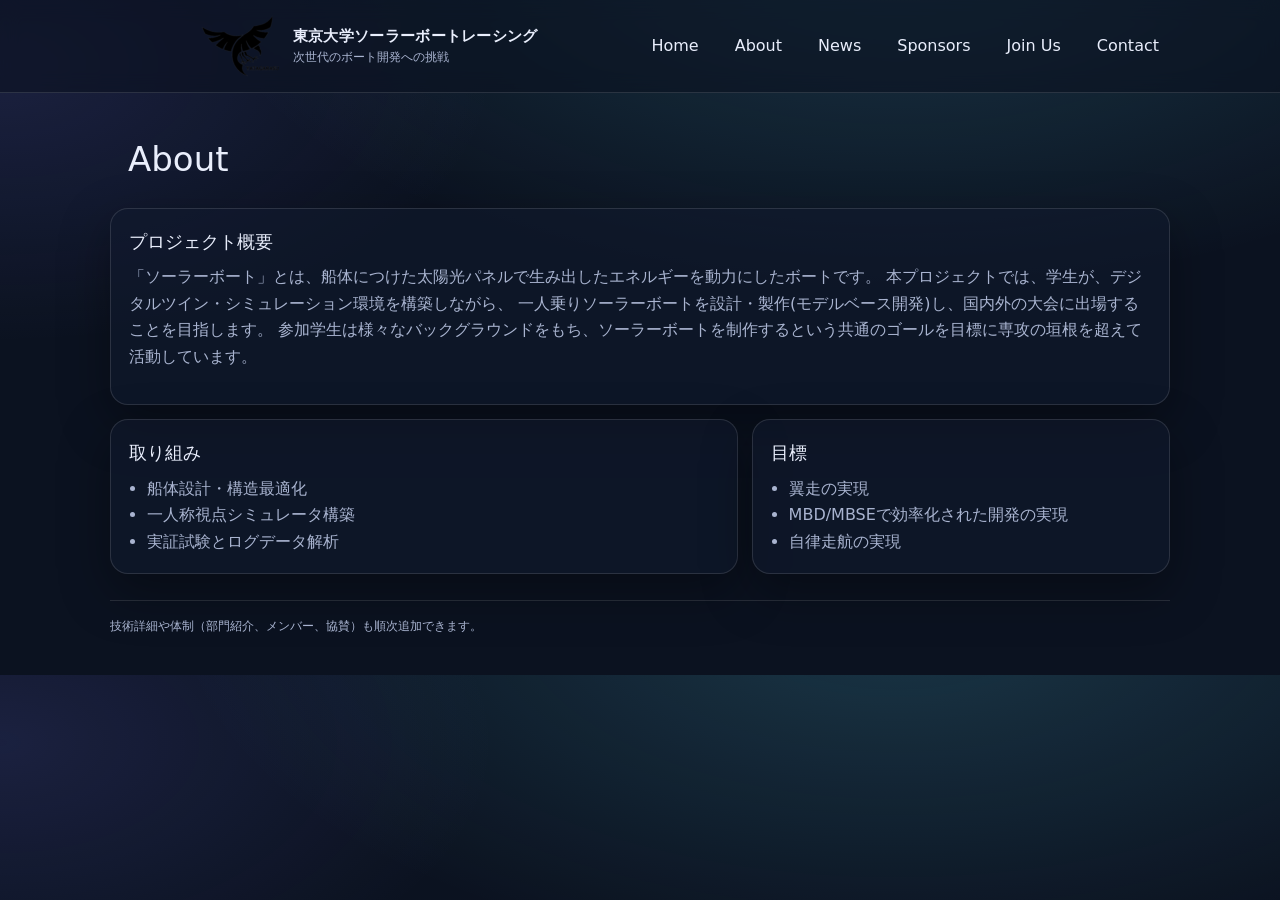
==== about.html @ 713003d8 "humburgerのscript実装 Co-authored-by: Copilot <copilot@github.com>" ====
<!doctype html>
<html lang="ja">
<head>
  <meta charset="utf-8" />
  <meta name="viewport" content="width=device-width,initial-scale=1" />
  <title>Project | 東京大学ソーラーボートレーシング</title>
  <link rel="stylesheet" href="assets/style.css" />
</head>
<body>

<header class="nav">
  <div class="nav-inner">
    <div class="nav-top">
      <img src="images/Yatagarasu.png"/>
      <div class="brand">
        <b>東京大学ソーラーボートレーシング</b>
        <span>次世代のボート開発への挑戦</span>
      </div>
    </div>
    <nav class="nav-links">
      <a href="index.html">Home</a>
      <a href="about.html">About</a>
      <a href="blog.html">News</a>
      <a href="sponsors.html">Sponsors</a>
      <a href="join us.html">Join Us</a>
      <a href="contact.html">Contact</a>
    </nav>
    <button class="hamburger" aria-label="メニューを開く">
      <span></span>
      <span></span>
      <span></span>
    </button>
  </div>
</header>

<main class="container">
    <div class="card-pad">
      <div class="h1">About</div>
    </div>

  <section class="card">
    <div class="card-pad">
      <div class="h2">プロジェクト概要</div>
      <p class="muted" style="margin-top:0;">
        「ソーラーボート」とは、船体につけた太陽光パネルで生み出したエネルギーを動力にしたボートです。
        本プロジェクトでは、学生が、デジタルツイン・シミュレーション環境を構築しながら、
        一人乗りソーラーボートを設計・製作(モデルベース開発)し、国内外の大会に出場することを目指します。
        参加学生は様々なバックグラウンドをもち、ソーラーボートを制作するという共通のゴールを目標に専攻の垣根を超えて活動しています。
      </p>
    </div>
  </section>

  <div style="height:14px"></div>

  <section class="grid two">
    <div class="card">
      <div class="card-pad">
        <div class="h2">取り組み</div>
        <ul class="muted" style="margin:0; padding-left:18px;">
          <li>船体設計・構造最適化</li>
          <li>一人称視点シミュレータ構築</li>
          <li>実証試験とログデータ解析</li>
        </ul>
      </div>
    </div>
    <div class="card">
      <div class="card-pad">
        <div class="h2">目標</div>
        <ul class="muted" style="margin:0; padding-left:18px;">
          <li>翼走の実現</li>
          <li>MBD/MBSEで効率化された開発の実現</li>
          <li>自律走航の実現</li>
        </ul>
      </div>
    </div>
  </section>

  <div class="footer">
    技術詳細や体制（部門紹介、メンバー、協賛）も順次追加できます。
  </div>
</main>

<script>
// Hamburger menu toggle
document.addEventListener('DOMContentLoaded', function() {
  const hamburger = document.querySelector('.hamburger');
  const navLinks = document.querySelector('.nav-links');

  if (!hamburger || !navLinks) return;

  hamburger.addEventListener('click', function() {
    navLinks.classList.toggle('active');
  });
});
</script>

</body>
</html>
---- assets/style.css ----
:root{
  --bg:#0b1220;
  --card:#111a2e;
  --text:#e9eefc;
  --muted:#a9b4d0;
  --accent:#5fe1ff;
  --line: rgba(255,255,255,.12);
  --shadow: 0 18px 50px rgba(0,0,0,.35);
  --radius: 18px;
  --max: 1100px;
}

*{ box-sizing:border-box; }
html,body{ margin:0; padding:0; }
body{
  font-family: system-ui, -apple-system, "Segoe UI", Roboto, "Hiragino Sans", "Noto Sans JP", sans-serif;
  background: radial-gradient(1200px 600px at 70% -10%, rgba(95,225,255,.18), transparent 60%),
              radial-gradient(900px 500px at 0% 10%, rgba(120,120,255,.14), transparent 55%),
              var(--bg);
  color: var(--text);
  line-height: 1.65;
}

a{ color: inherit; text-decoration: none; }
a:hover{ text-decoration: underline; }

.container{ max-width: var(--max); margin: 0 auto; padding: 20px; }

.nav{
  position: sticky; top: 0; z-index: 10;
  backdrop-filter: blur(10px);
  background: rgba(11,18,32,.6);
  border-bottom: 1px solid var(--line);
}
.nav-inner{ display:flex; align-items:center; justify-content:space-between; gap:12px; padding: 14px 20px; max-width: var(--max); margin:0 auto; }
.nav-top{ display:flex; align-items:center; justify-content:space-between; gap:12px;  max-width: var(--max); margin:0 auto;}
.brand{ display:flex; flex-direction:column; }
.brand b{ font-size: 15px; letter-spacing:.3px; }
.brand span{ font-size: 12px; color: var(--muted); }

.nav-links{ display:flex; gap:14px; flex-wrap: wrap; }
.nav-links a{
  padding: 8px 10px;
  border-radius: 12px;
  border: 1px solid transparent;
}
.nav-links a:hover{ border-color: var(--line); text-decoration:none; }

.hero{
  margin-top: 16px;
  border-radius: var(--radius);
  overflow: hidden;
  border: 1px solid var(--line);
  box-shadow: var(--shadow);
  position: relative;
  min-height: 420px;
}
.hero img{
  width: 100%;
  object-fit: cover;
  display:block;
  filter: brightness(1.1) saturate(1.05) contrast(1.02);
}
.hero-overlay{
  position:absolute; inset:0;
  background: linear-gradient(90deg, rgba(11,18,32,.15) 0%, rgba(11,18,32,.05) 55%, rgba(11,18,32,.02) 100%);
  display:flex; align-items:flex-end;
}
.hero-content{ padding: 28px; max-width: 720px; }
.kicker{ color: var(--accent); font-weight: 650; font-size: 13px; letter-spacing:.4px; }
.h1{ font-size: 34px; margin: 8px 0 10px; line-height:1.2; }
.lead{ color: var(--muted); margin: 0 0 16px; }

.hero--full{
  height: 100vh;          /* 画面1枚分 */
  min-height: 520px;      /* 小さい画面でも最低限の迫力 */
  margin-top: 0;          /* ナビがある場合、余白を詰める */
}

.hero--full > img{
  height: 100%;
  width: 100%;
  object-fit: cover;
  display: block;
}

.after-hero{
  margin-top: 18px;
}

.scroll-hint{
  position: absolute;
  left: 28px;
  bottom: 18px;
  color: rgba(233,238,252,.8);
  font-size: 12px;
  letter-spacing: .2em;
  text-transform: uppercase;
  opacity: .9;
}

.nav{ position: sticky; top: 0; z-index: 10; }


.btns{ display:flex; gap:10px; flex-wrap:wrap; }
.btn{
  display:inline-flex; align-items:center; justify-content:center;
  padding: 10px 14px;
  border-radius: 14px;
  border: 1px solid var(--line);
  background: rgba(17,26,46,.6);
  text-decoration:none;
}
.btn.primary{
  border-color: rgba(95,225,255,.35);
  background: rgba(95,225,255,.10);
}
.btn:hover{ text-decoration:none; transform: translateY(-1px); }

.grid{ display:grid; gap: 14px; }
.grid.two{ grid-template-columns: 1.2fr .8fr; }
@media (max-width: 900px){
  .grid.two{ grid-template-columns: 1fr; }
  .hero img{ height: 460px; }
}

.card{
  border: 1px solid var(--line);
  background: rgba(17,26,46,.55);
  border-radius: var(--radius);
  box-shadow: var(--shadow);
  overflow:hidden;
}
.card-pad{ padding: 18px; }
.h2{ font-size: 18px; margin: 0 0 8px; }
.muted{ color: var(--muted); }

.news-list{ display:grid; gap: 12px; }
.news-item{
  display:grid;
  grid-template-columns: 140px 1fr;
  gap: 12px;
  padding: 12px;
  border-radius: 16px;
  border: 1px solid var(--line);
  background: rgba(11,18,32,.35);
}
.news-item img{
  width: 140px; height: 90px; object-fit: cover; border-radius: 12px;
  border: 1px solid var(--line);
}
.news-meta{ font-size: 12px; color: var(--muted); }
.news-title{ font-weight: 700; margin: 2px 0 6px; }
.news-lead{ color: var(--muted); margin:0; font-size: 14px; }

.footer{
  margin: 26px 0 18px;
  padding-top: 16px;
  border-top: 1px solid var(--line);
  color: var(--muted);
  font-size: 12px;
}

.article h1{ font-size: 28px; margin: 0 0 10px; }
.article .meta{ color: var(--muted); font-size: 13px; margin-bottom: 14px; }
.article img{ width:100%; border-radius: 16px; border: 1px solid var(--line); }
.article .body{ margin-top: 14px; color: #d7def6; }
.article .body h2{ margin-top: 22px; }
.article .body a{ color: var(--accent); }

/* =========================================
   Student Voices
========================================= */
.student-voices {
  padding: 100px 24px;
  position: relative;

  background-image:
    linear-gradient(rgba(4, 30, 70, 0.35), rgba(3, 18, 40, 0.6)),
    url("../images/ocean-dark.jpg");
  background-size: cover;
  background-position: center;
  background-repeat: no-repeat;
}

.student-voices::before {
  content: "";
  position: absolute;
  inset: 0;
  background: rgba(255,255,255,0.04);
  pointer-events: none;
}

/* 中央だけさらに浮かせる */
.student-voices-inner {
  position: relative;
  z-index: 1;

  max-width: 1240px;
  margin: 0 auto;

  background: rgba(255, 255, 255, 0.08);
  backdrop-filter: blur(10px);

  padding: 48px;
  border-radius: 20px;
}

.student-voices-label {
  margin: 0 0 20px;
  text-align: center;
  color: #224b9b;
  font-size: 14px;
  letter-spacing: 0.08em;
  font-weight: 600;
}

.student-voices-intro {
  margin: 0 auto 56px;
  max-width: 980px;
  text-align: center;
  color: #c6e0ec;
  font-size: 17px;
  line-height: 1.9;
}

.voices-slider {
  display: grid;
  grid-template-columns: 72px 1fr 72px;
  gap: 16px;
  align-items: center;
}

.voices-viewport {
  overflow: hidden;
  width: 100%;
}

.voices-track {
  display: flex;
  transition: transform 0.45s ease;
  will-change: transform;
}

.voice-slide {
  min-width: 100%;
  box-sizing: border-box;
  display: grid;
  grid-template-columns: 340px 1fr;
  gap: 32px;
  align-items: center;
  padding: 20px 8px;
}

.voice-photo img {
  width: 100%;
  aspect-ratio: 4 / 3;
  object-fit: cover;
  display: block;
  box-shadow: 0 10px 24px rgba(0, 0, 0, 0.08);
}

.voice-body {
  max-width: 760px;
}

.voice-title {
  margin: 0 5px 22px 5px;
  color: #224b9b;
  font-size: clamp(24px, 5vw, 50px);
  line-height: 1.2;
  font-weight: 500;
}

.voice-subtitle {
  margin: 0 0 6px;
  color: #224b9b;
  font-size: 20px;
  line-height: 1.6;
}

.voice-name {
  margin: 0 0 24px;
  color: #224b9b;
  font-size: 18px;
  font-weight: 700;
  line-height: 1.6;
}

.voice-text {
  margin: 0 0 34px;
  color: #222;
  font-size: 16px;
  line-height: 2;
}

.voice-more-btn {
  display: inline-flex;
  align-items: center;
  justify-content: center;
  min-width: 220px;
  height: 64px;
  padding: 0 28px;
  border: 2px solid #224b9b;
  border-radius: 999px;
  color: #224b9b;
  text-decoration: none;
  font-size: 20px;
  font-weight: 600;
  letter-spacing: 0.08em;
  transition: background-color 0.25s ease, color 0.25s ease;
}
/* Hamburger Menu Styles */
.hamburger {
  display: none;
  flex-direction: column;
  background: none;
  border: none;
  cursor: pointer;
  padding: 10px;
}

.hamburger span {
  width: 25px;
  height: 3px;
  background: var(--text);
  margin: 3px 0;
  transition: 0.3s;
}

/* Responsive Design */
@media (max-width: 768px) {
  .nav-links {
    display: none;
    position: absolute;
    top: 100%;
    left: 0;
    right: 0;
    background: rgba(11,18,32,.9);
    flex-direction: column;
    padding: 20px;
    border-bottom: 1px solid var(--line);
  }

  .nav-links.active {
    display: flex;
  }

  .hamburger {
    display: flex;
  }

  .hero-content {
    padding: 20px;
  }

  .h1 {
    font-size: 28px;
  }

  .lead {
    font-size: 14px;
  }

  .news-item {
    grid-template-columns: 1fr;
  }

  .news-item img {
    width: 100%;
    height: auto;
    max-height: 200px;
  }

  .container {
    padding: 10px;
  }

  .nav-inner {
    padding: 10px 20px;
  }

  .btns {
    flex-direction: column;
    align-items: flex-start;
  }

  .grid.two {
    grid-template-columns: 1fr;
  }
}

@media (max-width: 480px) {
  .hero--full {
    min-height: 400px;
  }

  .h1 {
    font-size: 24px;
  }

  .brand b {
    font-size: 14px;
  }

  .brand span {
    font-size: 11px;
  }
}

.voice-more-btn::after {
  content: "›";
  margin-left: 16px;
  font-size: 32px;
  line-height: 1;
}

.voice-more-btn:hover {
  background: #224b9b;
  color: #fff;
}

.voices-arrow {
  border: none;
  background: transparent;
  color: #111;
  font-size: 84px;
  line-height: 1;
  cursor: pointer;
  padding: 0;
  width: 72px;
  height: 72px;
  display: flex;
  align-items: center;
  justify-content: center;
}

.voices-arrow:hover {
  opacity: 0.65;
}

.voices-dots {
  display: flex;
  justify-content: center;
  align-items: center;
  gap: 12px;
  margin-top: 30px;
}

.voices-dots button {
  width: 12px;
  height: 12px;
  border: none;
  border-radius: 50%;
  background: #b9bfd0;
  cursor: pointer;
  padding: 0;
}

.voices-dots button.active {
  background: #224b9b;
}

@media (max-width: 980px) {
  .voices-slider {
    grid-template-columns: 48px 1fr 48px;
    gap: 8px;
  }

  .voice-slide {
    grid-template-columns: 1fr;
    gap: 24px;
  }

  .voice-body {
    max-width: 100%;
  }

  .voice-title {
    font-size: clamp(30px, 8vw, 48px);
  }

  .voices-arrow {
    width: 48px;
    height: 48px;
    font-size: 48px;
  }
}

@media (max-width: 640px) {
  .student-voices {
    padding: 72px 16px;
  }

  .student-voices-intro {
    font-size: 15px;
    margin-bottom: 36px;
  }

  .voice-subtitle,
  .voice-name,
  .voice-text {
    font-size: 15px;
  }

  .voice-more-btn {
    min-width: 180px;
    height: 56px;
    font-size: 18px;
  }
}

.sponsor-grid.single{
  grid-template-columns: 1fr;
  max-width: 420px;
  margin: 0 auto;
}

.sponsor-card.large{
  min-height: 220px;
}

.sponsor-card.large img{
  max-width: 200px;
  max-height: 100px;
}
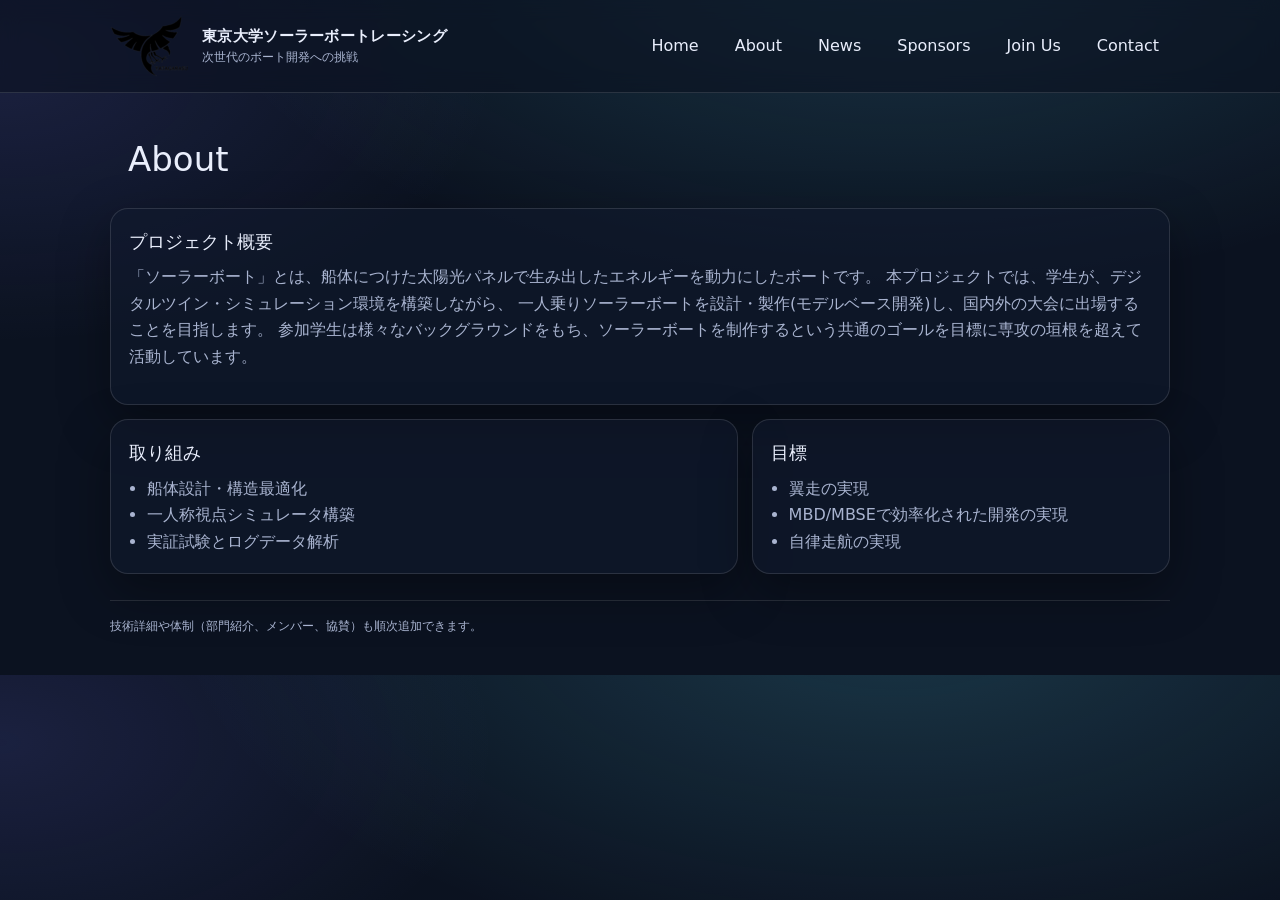
==== commit 5c69fe3c: "トップアイコンからhomeへのリンクを追加 Co-authored-by: Copilot <copilot@github.com>" ====
--- a/about.html
+++ b/about.html
@@ -10,13 +10,15 @@
 
 <header class="nav">
   <div class="nav-inner">
-    <div class="nav-top">
-      <img src="images/Yatagarasu.png"/>
-      <div class="brand">
-        <b>東京大学ソーラーボートレーシング</b>
-        <span>次世代のボート開発への挑戦</span>
+    <a href="index.html">
+      <div class="nav-top">
+        <img src="images/Yatagarasu.png"/>
+        <div class="brand">
+          <b>東京大学ソーラーボートレーシング</b>
+          <span>次世代のボート開発への挑戦</span>
+        </div>
       </div>
-    </div>
+    </a>
     <nav class="nav-links">
       <a href="index.html">Home</a>
       <a href="about.html">About</a>
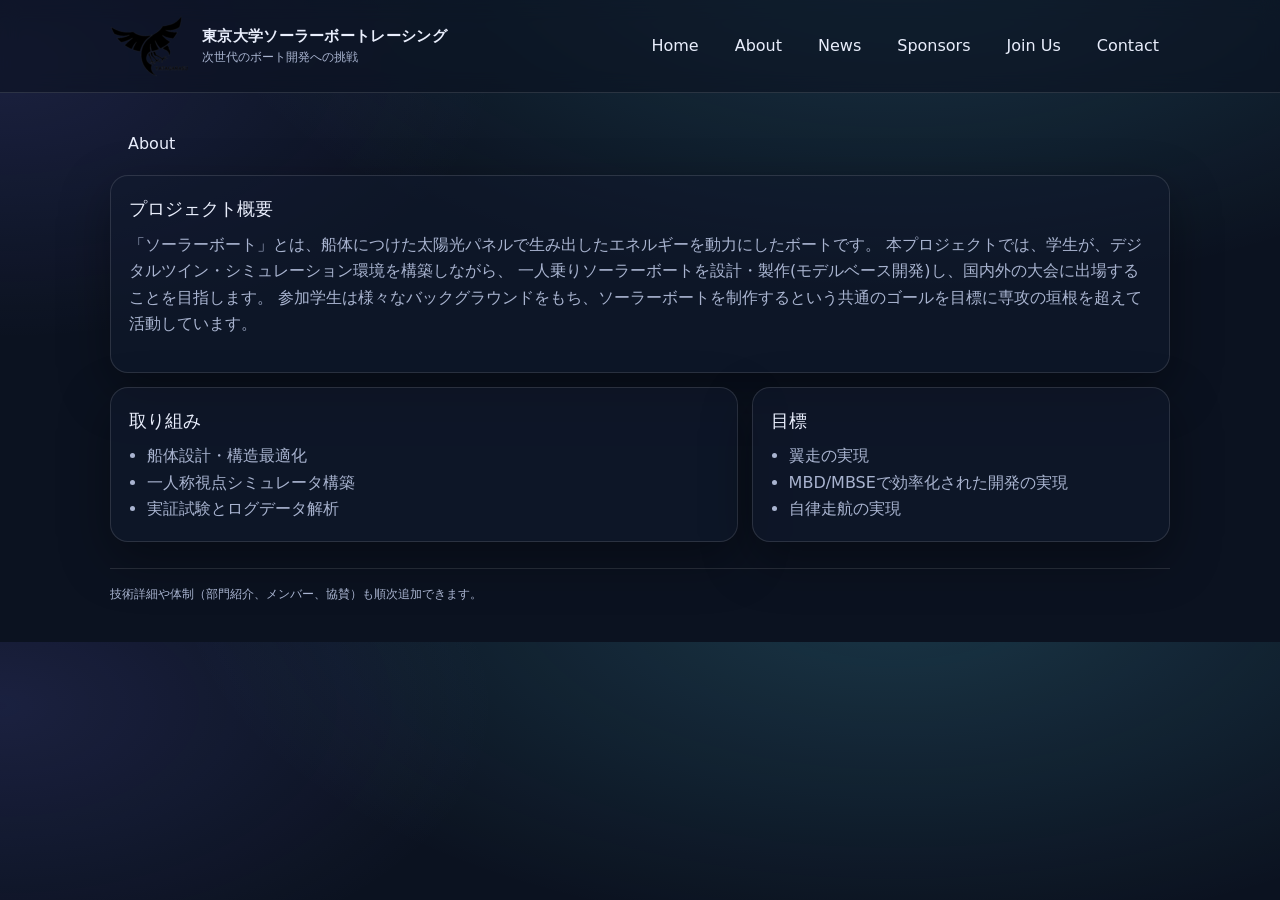
==== commit e1c64dcd: "add alt" ====
--- a/about.html
+++ b/about.html
@@ -12,7 +12,7 @@
   <div class="nav-inner">
     <a href="index.html">
       <div class="nav-top">
-        <img src="images/Yatagarasu.png"/>
+        <img src="images/Yatagarasu.png" alt="Logo"/>
         <div class="brand">
           <b>東京大学ソーラーボートレーシング</b>
           <span>次世代のボート開発への挑戦</span>
--- a/assets/style.css
+++ b/assets/style.css
@@ -10,7 +10,7 @@
   --max: 1100px;
 }
 
-*{ box-sizing:border-box; }
+*{ box-sizing:border-box; /*border:2px solid red;*/} /*for debug*/
 html,body{ margin:0; padding:0; }
 body{
   font-family: system-ui, -apple-system, "Segoe UI", Roboto, "Hiragino Sans", "Noto Sans JP", sans-serif;
@@ -33,9 +33,15 @@
   border-bottom: 1px solid var(--line);
 }
 .nav-inner{ display:flex; align-items:center; justify-content:space-between; gap:12px; padding: 14px 20px; max-width: var(--max); margin:0 auto; }
+/*苦肉の策*/
+@media(max-width:370){
+  .nav-top{
+    height: 20px;
+  }
+}
 .nav-top{ display:flex; align-items:center; justify-content:space-between; gap:12px;  max-width: var(--max); margin:0 auto;}
 .brand{ display:flex; flex-direction:column; }
-.brand b{ font-size: 15px; letter-spacing:.3px; }
+.brand b{ font-size: 15px; letter-spacing:.3px; white-space: nowrap;}
 .brand span{ font-size: 12px; color: var(--muted); }
 
 .nav-links{ display:flex; gap:14px; flex-wrap: wrap; }
@@ -47,41 +53,65 @@
 .nav-links a:hover{ border-color: var(--line); text-decoration:none; }
 
 .hero{
-  margin-top: 16px;
-  border-radius: var(--radius);
-  overflow: hidden;
-  border: 1px solid var(--line);
-  box-shadow: var(--shadow);
+  height: 100vh;
+  background-image: url("../images/top1.jpg");
+  background-size: cover;
+  background-position: center;
+  background-repeat: no-repeat;
+
+  margin-top: -90px;
+
+  display: flex;
+  align-items: center;
+  text-align:center;
+  color:white;
   position: relative;
-  min-height: 420px;
-}
-.hero img{
-  width: 100%;
-  object-fit: cover;
-  display:block;
-  filter: brightness(1.1) saturate(1.05) contrast(1.02);
+}
+.here::before {
+  content: "";
+  position:absolute;
+  inset:0;
+  background: rgba(0,0,0,0.4);
+}
+.hero-content {
+  position:relative;
+  z-index: 1;
+  padding: 28px; /*width: max-content;*/ 
 }
 .hero-overlay{
   position:absolute; inset:0;
-  background: linear-gradient(90deg, rgba(11,18,32,.15) 0%, rgba(11,18,32,.05) 55%, rgba(11,18,32,.02) 100%);
-  display:flex; align-items:flex-end;
-}
-.hero-content{ padding: 28px; max-width: 720px; }
-.kicker{ color: var(--accent); font-weight: 650; font-size: 13px; letter-spacing:.4px; }
-.h1{ font-size: 34px; margin: 8px 0 10px; line-height:1.2; }
-.lead{ color: var(--muted); margin: 0 0 16px; }
-
-.hero--full{
-  height: 100vh;          /* 画面1枚分 */
-  min-height: 520px;      /* 小さい画面でも最低限の迫力 */
-  margin-top: 0;          /* ナビがある場合、余白を詰める */
-}
-
-.hero--full > img{
-  height: 100%;
-  width: 100%;
-  object-fit: cover;
-  display: block;
+  z-index: 1;
+  background: linear-gradient(
+    to bottom,
+    rgba(0,0,0,0.6),
+    rgba(0,0,0,0.3),
+    rgba(0,0,0,0.1)
+  );
+  justify-content: center;
+  display:flex;
+  flex-direction: column;
+  align-items:center;
+}
+.h1_hero{ font-size: clamp(20px,2.5vw + 0.5rem,32px);
+  font-weight: 500;
+  margin: 8px 0 10px 0; 
+  line-height:1.4;
+  letter-spacing: 0.05em;
+  text-shadow: 0 1px 2px rgba(0,0,0,0.4);
+}
+  
+.lead{ color: var(--muted); margin: 0 0 15px; 
+  font-weight: 400;
+  font-size: clamp(14px,1.8vw + 0.5rem,17px);
+  white-space: normal;
+  text-shadow: 0 1px 1px rgba(0,0,0,0.4);    
+}
+.hero_aboutus{
+  color : rgb(219, 232, 244);
+  font-size : clamp(14px,3vw,17px);
+  font-weight : 500;
+  text-shadow: 0 1px 1px rgba(0,0,0,0.4);
+  align-items: bottom;
 }
 
 .after-hero{
@@ -329,7 +359,7 @@
 }
 
 /* Responsive Design */
-@media (max-width: 768px) {
+@media (max-width: 851px) {
   .nav-links {
     display: none;
     position: absolute;
@@ -350,18 +380,6 @@
     display: flex;
   }
 
-  .hero-content {
-    padding: 20px;
-  }
-
-  .h1 {
-    font-size: 28px;
-  }
-
-  .lead {
-    font-size: 14px;
-  }
-
   .news-item {
     grid-template-columns: 1fr;
   }
@@ -375,7 +393,6 @@
   .container {
     padding: 10px;
   }
-
   .nav-inner {
     padding: 10px 20px;
   }
@@ -390,23 +407,16 @@
   }
 }
 
-@media (max-width: 480px) {
-  .hero--full {
-    min-height: 400px;
-  }
-
-  .h1 {
-    font-size: 24px;
-  }
-
-  .brand b {
-    font-size: 14px;
-  }
-
-  .brand span {
-    font-size: 11px;
-  }
-}
+@media(max-width:370px){
+.nav-inner{
+  padding: 10px 10px;
+}
+.nav-top{
+  width:100px;
+  height:auto;
+}
+}
+
 
 .voice-more-btn::after {
   content: "›";
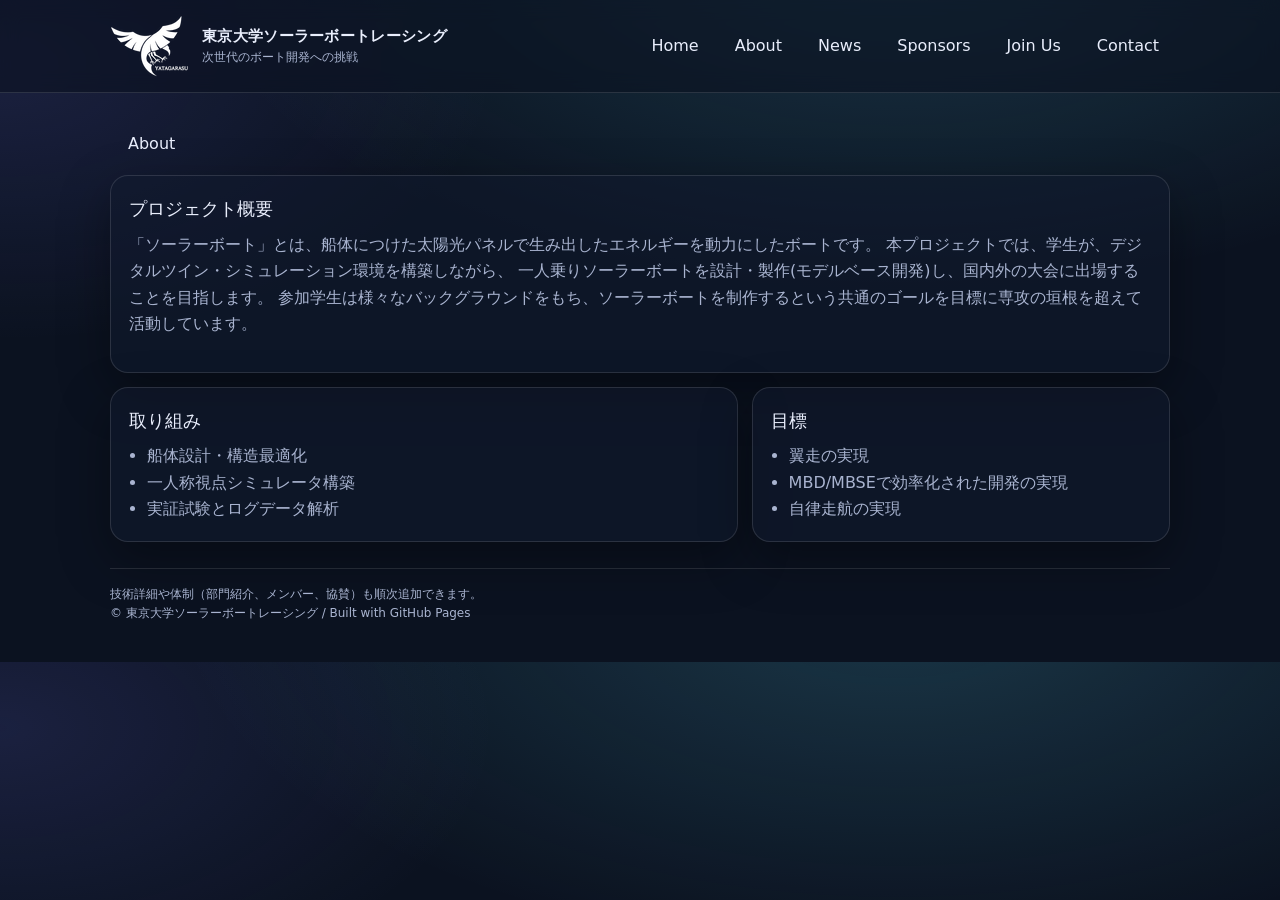
==== commit 050d1ffc: "add footers" ====
--- a/about.html
+++ b/about.html
@@ -78,7 +78,8 @@
   </section>
 
   <div class="footer">
-    技術詳細や体制（部門紹介、メンバー、協賛）も順次追加できます。
+    技術詳細や体制（部門紹介、メンバー、協賛）も順次追加できます。<br>
+    © 東京大学ソーラーボートレーシング / Built with GitHub Pages
   </div>
 </main>
 
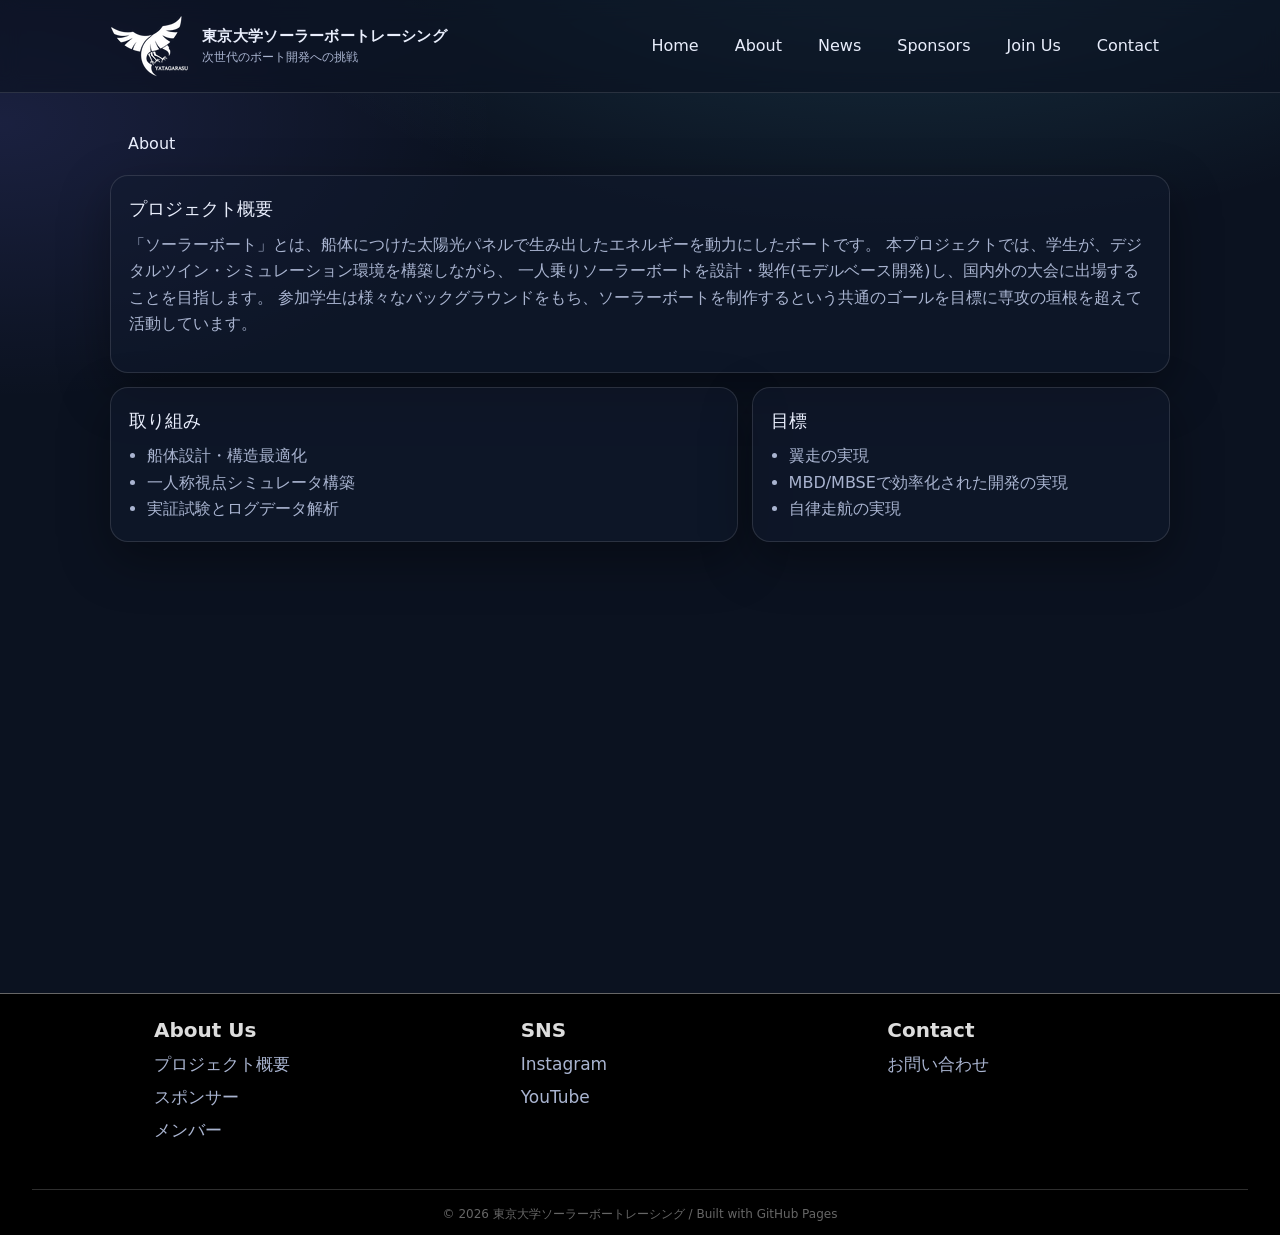
==== commit 16d4f2ff: "フッターを豪華に。デザイン(背景色等)は再考の余地あり" ====
--- a/about.html
+++ b/about.html
@@ -76,13 +76,37 @@
       </div>
     </div>
   </section>
-
-  <div class="footer">
-    技術詳細や体制（部門紹介、メンバー、協賛）も順次追加できます。<br>
-    © 東京大学ソーラーボートレーシング / Built with GitHub Pages
+</main>
+<div class="footer">    
+  <div class="footer-inner">
+    <div class="footer-container">
+      <p class="footer-navi-heading">About Us</p>
+        <div class="footer-navi">
+          <a href="about.html">プロジェクト概要</a>
+          <a href="sponsors.html">スポンサー</a>
+          <!--join usは今後メンバー紹介とかになるのでは-->
+          <a href="join us.html">メンバー</a>
+        </div>
+    </div>
+    <div class="footer-container">
+      <p class="footer-navi-heading">SNS</p>
+        <div class="footer-navi">
+          <a href="https://www.instagram.com/utokyo_yatagarasu3/" target="_blank">Instagram</a>
+          <!--差し替え-->
+          <a href="https://www.youtube.com/" target="_blank">YouTube</a>
+        </div>
+    </div>
+    <div class="footer-container">
+      <p class="footer-navi-heading">Contact</p>
+        <div class="footer-navi">
+          <a href="contact.html">お問い合わせ</a>
+        </div>
+    </div>
   </div>
-</main>
-
+      <div class="footer-copyright">
+      © 2026 東京大学ソーラーボートレーシング / Built with GitHub Pages
+    </div>
+</div>
 <script>
 // Hamburger menu toggle
 document.addEventListener('DOMContentLoaded', function() {
--- a/assets/style.css
+++ b/assets/style.css
@@ -3,6 +3,7 @@
   --card:#111a2e;
   --text:#e9eefc;
   --muted:#a9b4d0;
+  --copyright:#666666;
   --accent:#5fe1ff;
   --line: rgba(255,255,255,.12);
   --shadow: 0 18px 50px rgba(0,0,0,.35);
@@ -22,9 +23,9 @@
 }
 
 a{ color: inherit; text-decoration: none; }
-a:hover{ text-decoration: underline; }
-
-.container{ max-width: var(--max); margin: 0 auto; padding: 20px; }
+a:hover{ text-decoration: none; }
+
+.container{ max-width: var(--max); margin: 0 auto; padding: 20px; min-height:100vh;}
 
 .nav{
   position: sticky; top: 0; z-index: 10;
@@ -181,15 +182,69 @@
 }
 .news-meta{ font-size: 12px; color: var(--muted); }
 .news-title{ font-weight: 700; margin: 2px 0 6px; }
-.news-lead{ color: var(--muted); margin:0; font-size: 14px; }
+.news-lead{ color: var(--muted); margin:0; font-size:14px; }
 
 .footer{
-  margin: 26px 0 18px;
-  padding-top: 16px;
-  border-top: 1px solid var(--line);
-  color: var(--muted);
-  font-size: 12px;
-}
+  width: 100%;
+  height: auto;
+  background-color: black;
+  border-top: 1px solid var(--copyright);
+  padding-top: 10px;
+}
+.footer-inner{
+  display:flex;
+  flex-direction: row;
+  flex-wrap: wrap;
+  max-width: var(--max);
+  margin:auto;
+}
+.footer-container{
+  padding: 10px 0 5vh 5vw;
+}
+.footer-navi-heading{
+  font-weight:600;
+  font-size:clamp(16px,3vw,20px);
+  color:#dddddd;
+  margin:0 0 3px 0;
+}
+.footer-navi{
+  font-size:clamp(14.5px,2vw,17px);
+  display:flex;
+  flex-direction: column;
+  color:var(--muted);
+  gap:5px;
+  a{
+    display:inline-block;
+    width: fit-content;
+  }
+}
+.footer-navi a:hover{
+  text-decoration: none;
+  color:#dddddd
+}
+.footer-copyright{
+  padding: 15px 0 10px 0;
+  color: var(--copyright);
+  font-size: clamp(7px,2vw,12px);
+  border-top: 1px solid rgba(66,66,66,0.7);
+  margin:auto;
+  text-align: center;
+  width: 95vw;
+}
+@media(max-width:600px){
+  .footer-container{
+    width: 50%;
+  }
+  .footer-navi{
+    gap:10px;
+  }
+}
+@media(min-width:601px){
+  .footer-container{
+    flex:1;
+  }
+}
+
 
 .article h1{ font-size: 28px; margin: 0 0 10px; }
 .article .meta{ color: var(--muted); font-size: 13px; margin-bottom: 14px; }
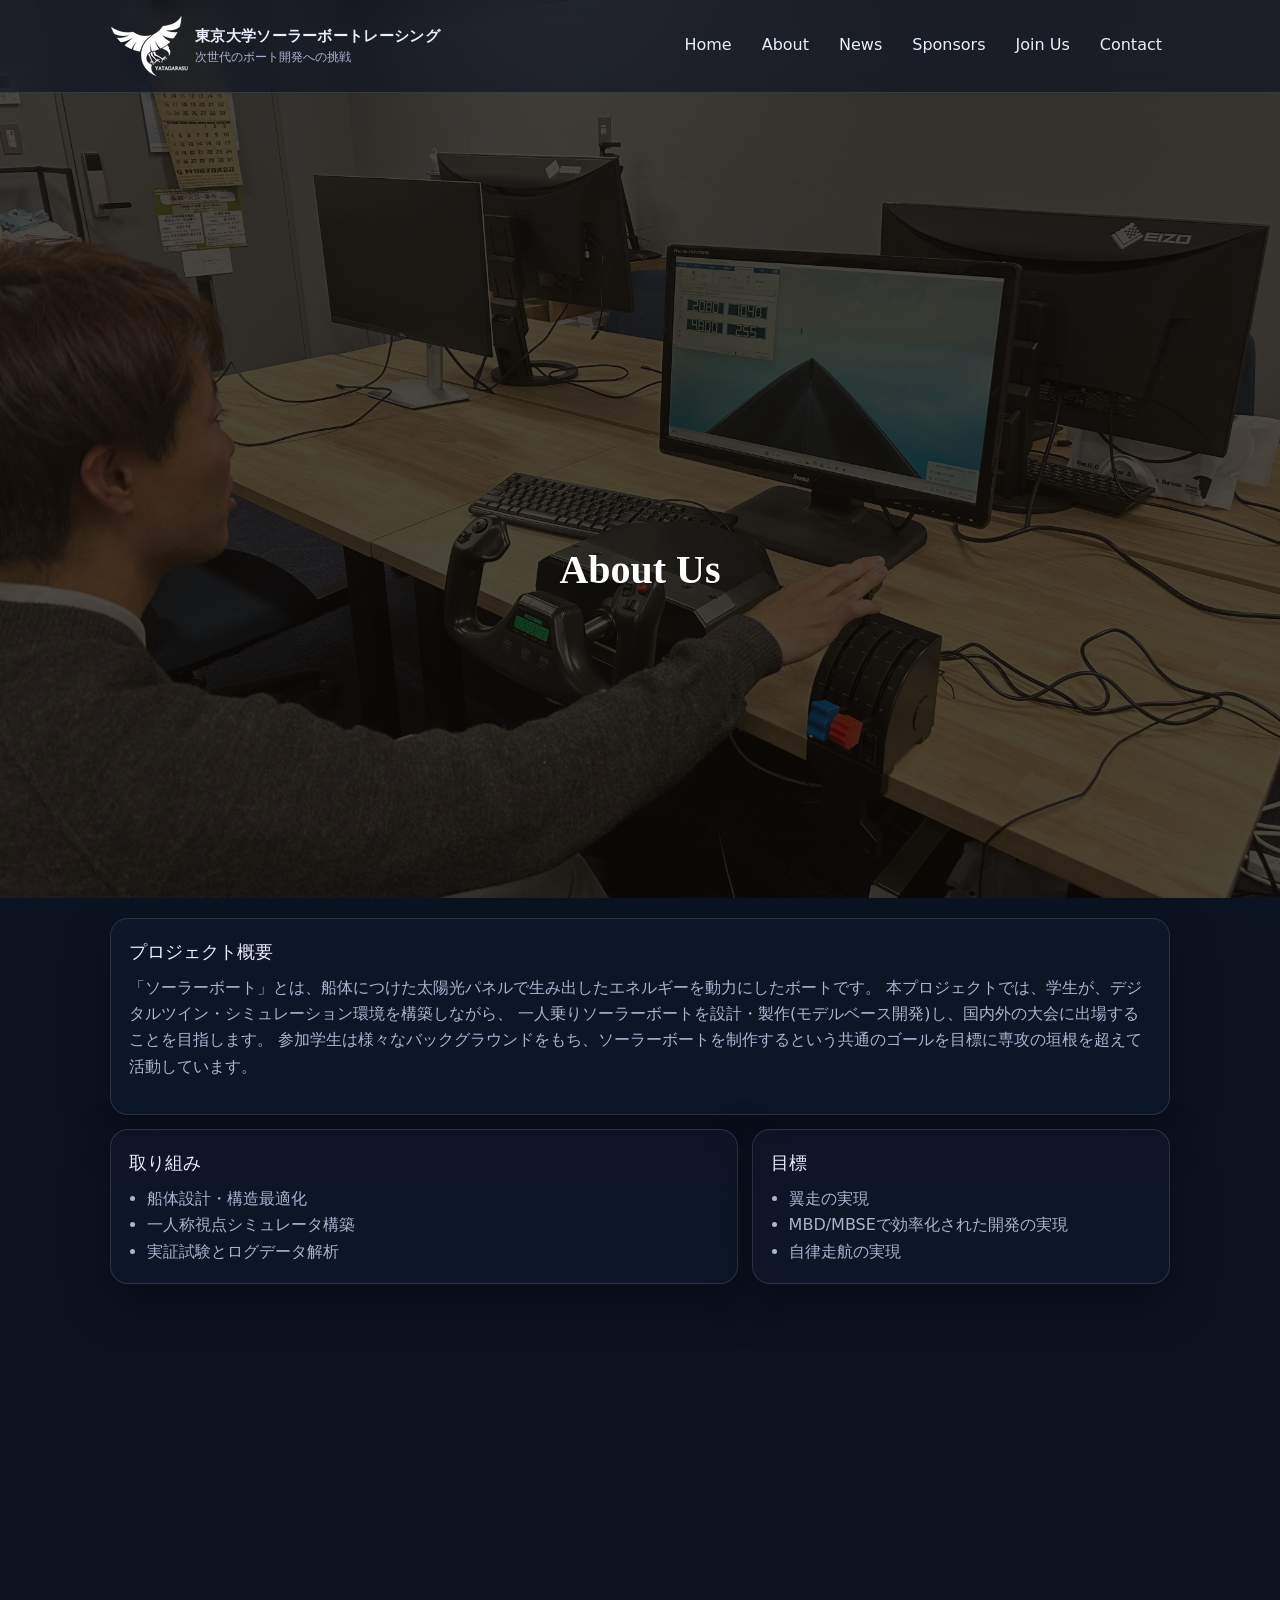
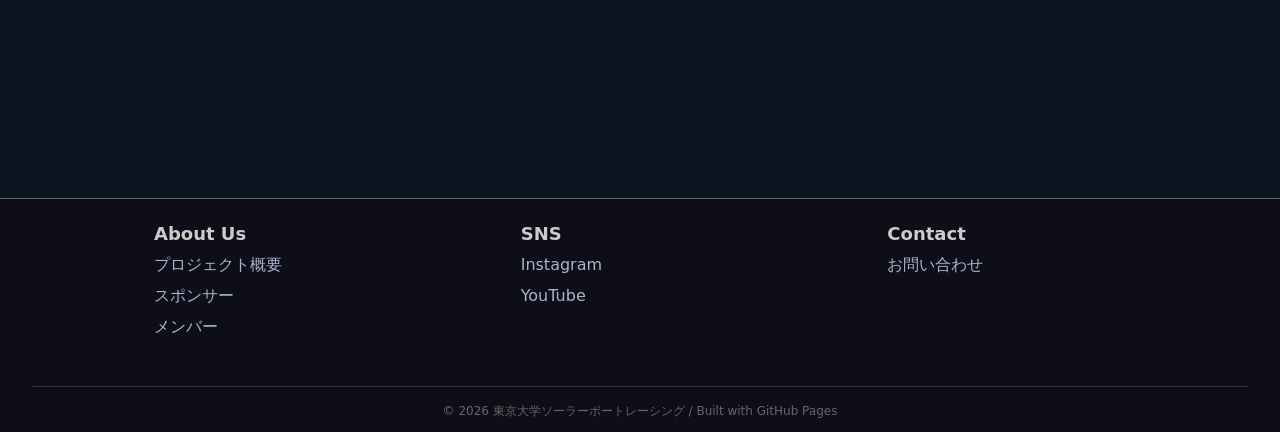
==== commit b9ad19f3: "added hero to about page" ====
--- a/about.html
+++ b/about.html
@@ -34,11 +34,15 @@
     </button>
   </div>
 </header>
+<section class="hero-about">
+    <div class="hero-overlay-about">
+      <div class="hero-content-about">
+        <div class="h1-about">About Us</div>
+      </div>
+    </div>
+  </section>
 
 <main class="container">
-    <div class="card-pad">
-      <div class="h1">About</div>
-    </div>
 
   <section class="card">
     <div class="card-pad">
--- a/assets/style.css
+++ b/assets/style.css
@@ -22,8 +22,11 @@
   line-height: 1.65;
 }
 
+.desktop-only { display: block; }
+.mobile-only { display: none; }
+
 a{ color: inherit; text-decoration: none; }
-a:hover{ text-decoration: none; }
+a:hover{ text-decoration: none; color:#e9eefcbe;}
 
 .container{ max-width: var(--max); margin: 0 auto; padding: 20px; min-height:100vh;}
 
@@ -40,27 +43,29 @@
     height: 20px;
   }
 }
-.nav-top{ display:flex; align-items:center; justify-content:space-between; gap:12px;  max-width: var(--max); margin:0 auto;}
+.nav-top{ display:flex; align-items:center; justify-content:space-between; gap:5px;  max-width: var(--max); margin:0 auto;}
 .brand{ display:flex; flex-direction:column; }
 .brand b{ font-size: 15px; letter-spacing:.3px; white-space: nowrap;}
 .brand span{ font-size: 12px; color: var(--muted); }
 
 .nav-links{ display:flex; gap:14px; flex-wrap: wrap; }
 .nav-links a{
-  padding: 8px 10px;
-  border-radius: 12px;
-  border: 1px solid transparent;
-}
-.nav-links a:hover{ border-color: var(--line); text-decoration:none; }
-
+
+  margin: 0px 6px 0px 6px;
+  padding: 10px 2px 10px 2px;
+  border-bottom: 1px solid transparent;
+}
+.nav-links a:hover{ border-color: var(--text); text-decoration:none; }
+
+/*hero in index.html*/
 .hero{
-  height: 100vh;
+  height: 105vh;
   background-image: url("../images/top1.jpg");
   background-size: cover;
   background-position: center;
   background-repeat: no-repeat;
 
-  margin-top: -90px;
+  margin-top: -95px;
 
   display: flex;
   align-items: center;
@@ -77,7 +82,7 @@
 .hero-content {
   position:relative;
   z-index: 1;
-  padding: 28px; /*width: max-content;*/ 
+  padding: 28px; /*width: max-content;*/
 }
 .hero-overlay{
   position:absolute; inset:0;
@@ -93,26 +98,70 @@
   flex-direction: column;
   align-items:center;
 }
-.h1_hero{ font-size: clamp(20px,2.5vw + 0.5rem,32px);
+.h1-hero{ font-size: clamp(20px,2.5vw + 0.5rem,32px);
   font-weight: 500;
-  margin: 8px 0 10px 0; 
+  margin: 8px 0 10px 0;
   line-height:1.4;
   letter-spacing: 0.05em;
   text-shadow: 0 1px 2px rgba(0,0,0,0.4);
 }
-  
-.lead{ color: var(--muted); margin: 0 0 15px; 
+
+.lead{ color: var(--muted); margin: 0 0 15px;
   font-weight: 400;
   font-size: clamp(14px,1.8vw + 0.5rem,17px);
   white-space: normal;
-  text-shadow: 0 1px 1px rgba(0,0,0,0.4);    
-}
-.hero_aboutus{
+  text-shadow: 0 1px 1px rgba(0,0,0,0.4);
+}
+.hero-aboutus-btn{
   color : rgb(219, 232, 244);
   font-size : clamp(14px,3vw,17px);
   font-weight : 500;
   text-shadow: 0 1px 1px rgba(0,0,0,0.4);
   align-items: bottom;
+}
+/*hero in about.html*/
+.hero-about{
+  height: 100vh;
+  background-image: url("../images/simulation_nocompression.jpg");
+  background-size: cover;
+  background-position: center;
+  background-repeat: no-repeat;
+
+  margin-top: -95px;
+
+  display: flex;
+  align-items: center;
+  text-align:center;
+  color:white;
+  position: relative;
+}
+.here-about::before {
+  content: "";
+  position:absolute;
+  inset:0;
+  background: rgba(0,0,0,0.4);
+}
+.hero-content-about {
+  position:relative;
+  z-index: 1;
+  padding: 28px; /*width: max-content;*/
+}
+.hero-overlay-about{
+  position:absolute; inset:0;
+  z-index: 1;
+  background: #0e0a06bf;
+  justify-content: center;
+  display:flex;
+  flex-direction: column;
+  align-items:bottom;
+}
+.h1-about{
+  margin: 20% 0 0 0;
+  align-items: bottom;
+  font-size: clamp(25px,3.0vw + 0.7rem,40px);
+  font-family: Cambria, Cochin, Georgia, Times, 'Times New Roman', serif;
+  font-weight:600;
+  text-shadow: 0 1px 2px rgba(0,0,0,0.5);
 }
 
 .after-hero{
@@ -187,7 +236,7 @@
 .footer{
   width: 100%;
   height: auto;
-  background-color: black;
+  background-color: #0d0e17;
   border-top: 1px solid var(--copyright);
   padding-top: 10px;
 }
@@ -203,12 +252,12 @@
 }
 .footer-navi-heading{
   font-weight:600;
-  font-size:clamp(16px,3vw,20px);
-  color:#dddddd;
+  font-size:clamp(16px,3vw,18px);
+  color:#cccccc;
   margin:0 0 3px 0;
 }
 .footer-navi{
-  font-size:clamp(14.5px,2vw,17px);
+  font-size:clamp(14.5px,2vw,16px);
   display:flex;
   flex-direction: column;
   color:var(--muted);
@@ -294,8 +343,9 @@
 .student-voices-label {
   margin: 0 0 20px;
   text-align: center;
-  color: #224b9b;
-  font-size: 14px;
+  color: white;
+  text-shadow: 1px 1px 2px rgba(0,0,0,0.6);
+  font-size: 30px;
   letter-spacing: 0.08em;
   font-weight: 600;
 }
@@ -304,9 +354,10 @@
   margin: 0 auto 56px;
   max-width: 980px;
   text-align: center;
-  color: #c6e0ec;
+  color: #fffffff7;
   font-size: 17px;
   line-height: 1.9;
+  text-shadow: 0 1px 1px rgba(0,0,0,0.6);
 }
 
 .voices-slider {
@@ -351,32 +402,35 @@
 
 .voice-title {
   margin: 0 5px 22px 5px;
-  color: #224b9b;
+  color: rgba(255, 255, 255, 0.825);
   font-size: clamp(24px, 5vw, 50px);
   line-height: 1.2;
   font-weight: 500;
+  text-shadow: 0 1px 2px rgba(0,0,0,0.5);
+  /*text-shadow:1px 1.2px 0 rgba(255,255,255,0.5), -0.5px -0.5px 0 rgba(0,0,0,0.5)*/
 }
 
 .voice-subtitle {
   margin: 0 0 6px;
-  color: #224b9b;
+  color: #fffff77c;
   font-size: 20px;
   line-height: 1.6;
 }
 
 .voice-name {
   margin: 0 0 24px;
-  color: #224b9b;
+  color: #fffff792;
   font-size: 18px;
-  font-weight: 700;
+  font-weight: 500;
   line-height: 1.6;
 }
 
 .voice-text {
   margin: 0 0 34px;
   color: #222;
-  font-size: 16px;
+  font-size: 17px;
   line-height: 2;
+  letter-spacing: 0.04em
 }
 
 .voice-more-btn {
@@ -386,9 +440,9 @@
   min-width: 220px;
   height: 64px;
   padding: 0 28px;
-  border: 2px solid #224b9b;
+  border: 2px solid #c5c8cd;
   border-radius: 999px;
-  color: #224b9b;
+  color: #c5c8cd;
   text-decoration: none;
   font-size: 20px;
   font-weight: 600;
@@ -573,6 +627,24 @@
     height: 56px;
     font-size: 18px;
   }
+
+  .desktop-only { display: none; }
+  .mobile-only { display: flex; }
+
+  .voices-slider {
+    display: flex;
+    flex-direction: column;
+    gap: 16px;
+  }
+
+  .voices-viewport {
+    order: 1;
+  }
+
+  .arrows-container {
+    order: 2;
+    display: none;
+  }
 }
 
 .sponsor-grid.single{
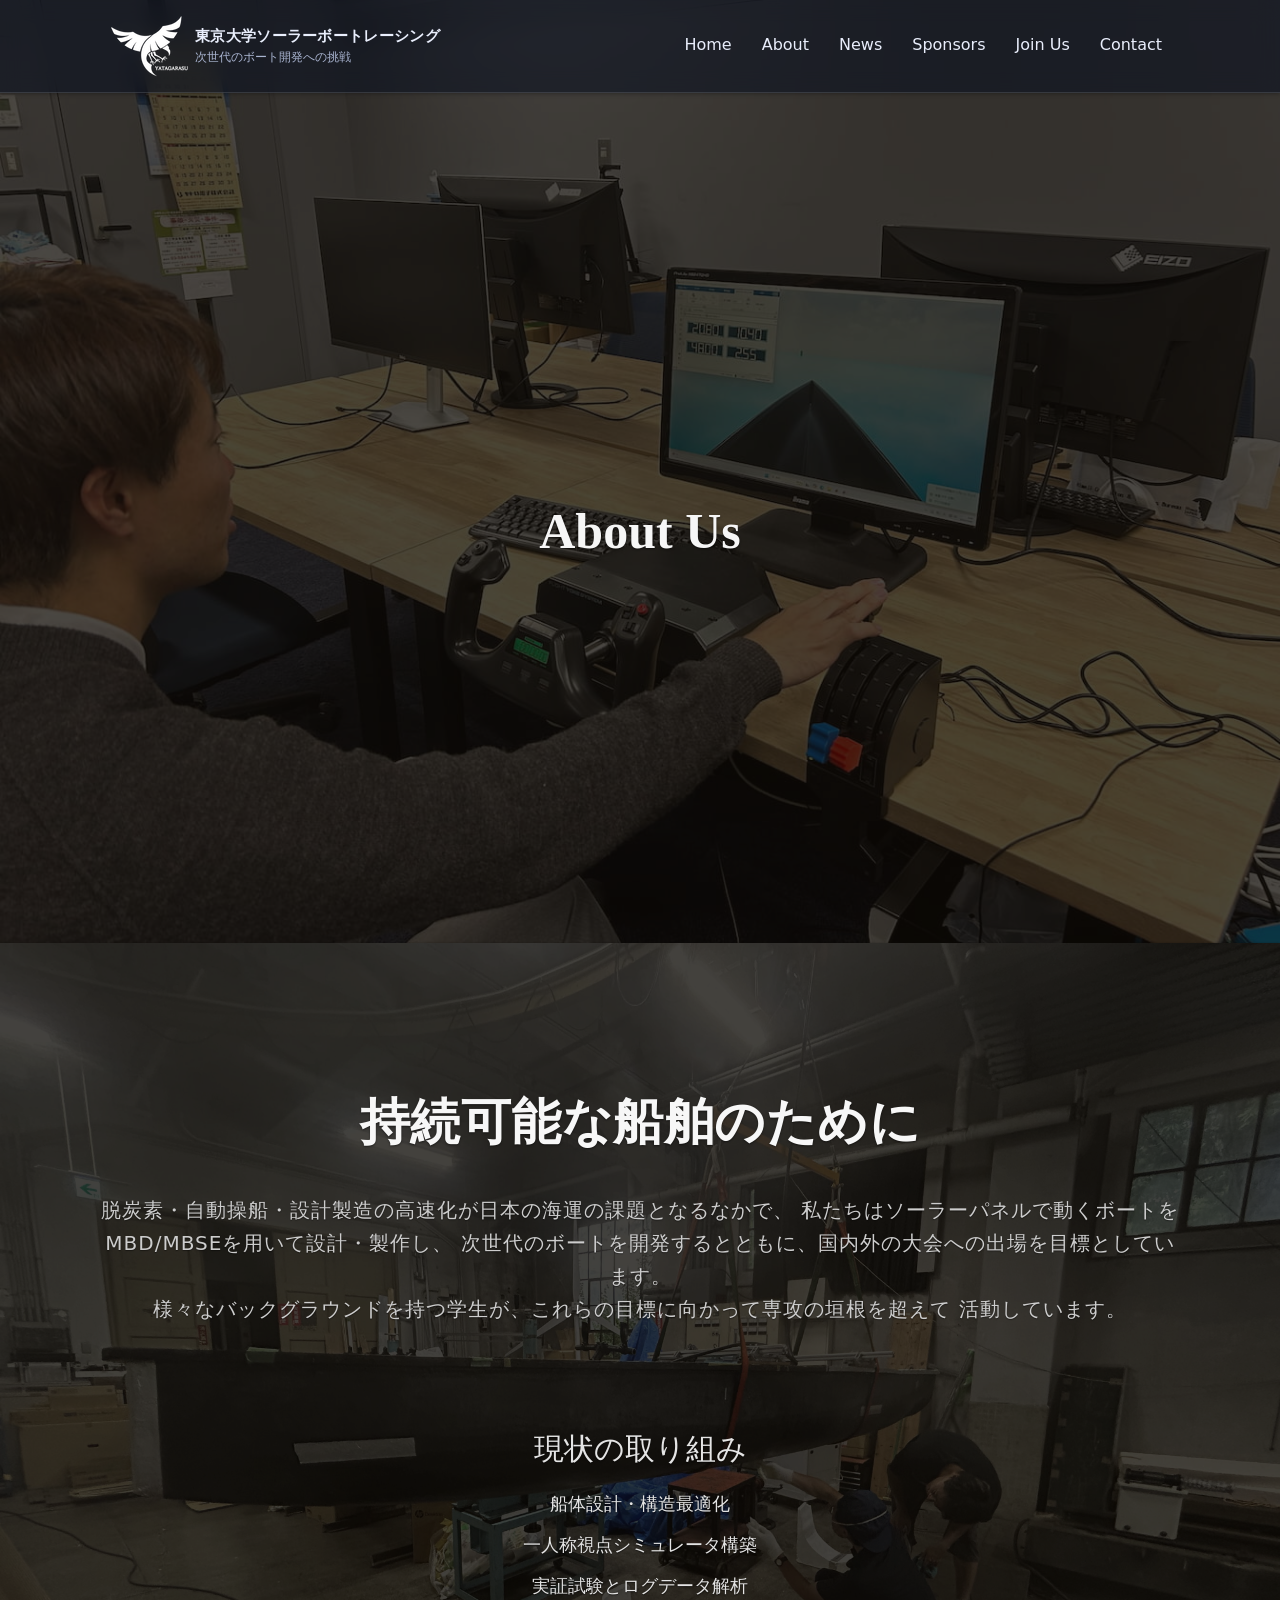
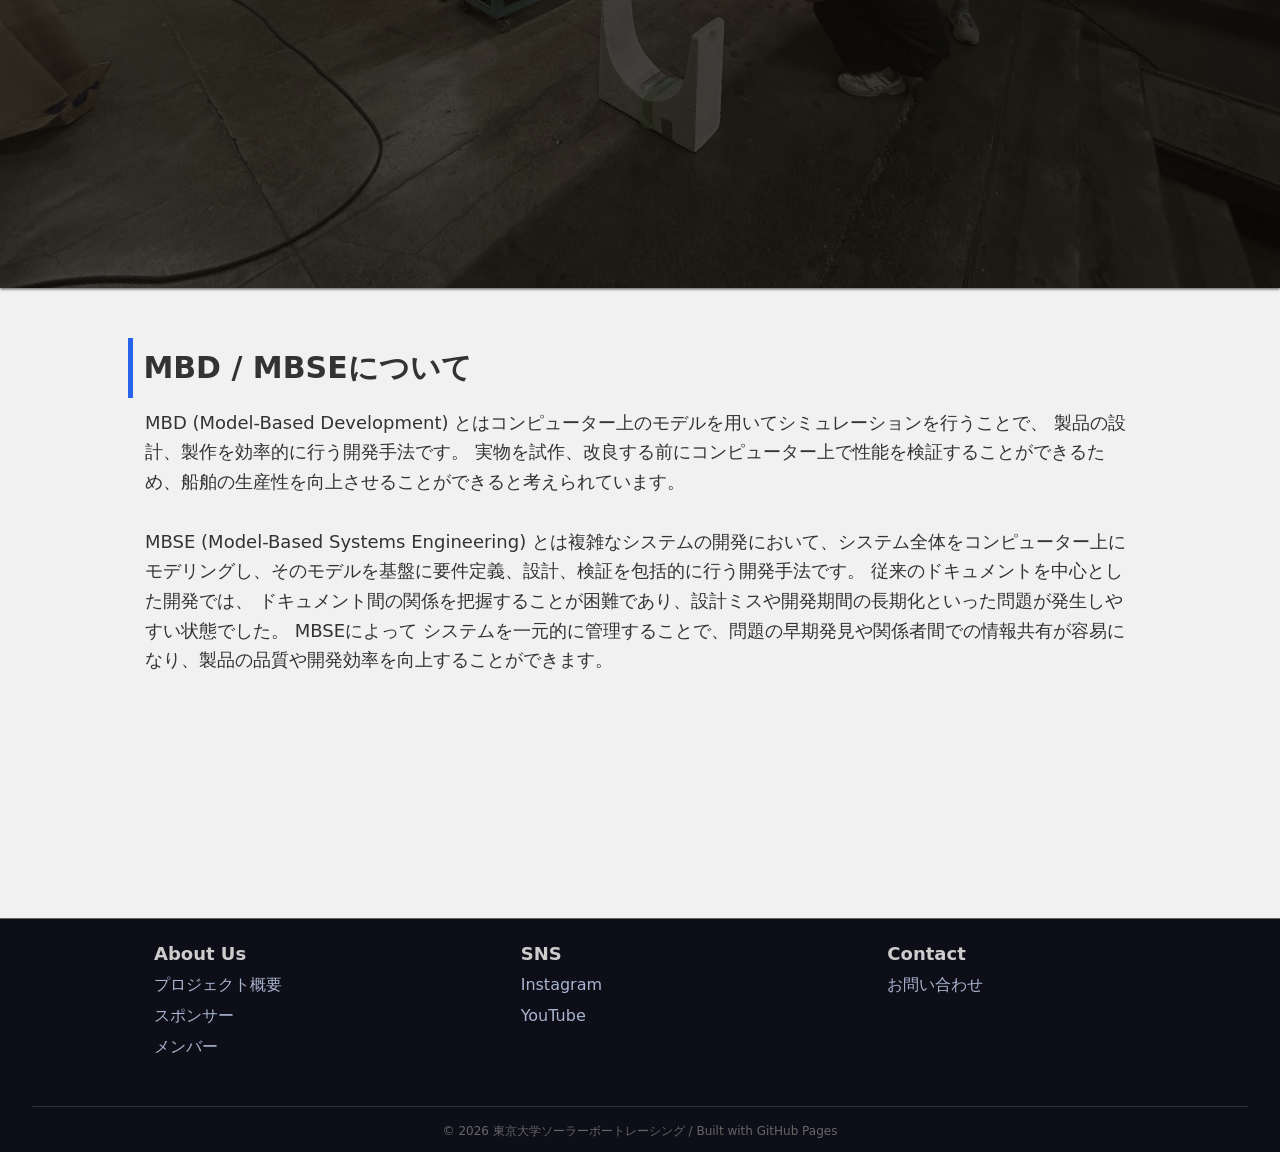
==== commit d912f4f0: "about page changed" ====
--- a/about.html
+++ b/about.html
@@ -42,44 +42,55 @@
     </div>
   </section>
 
-<main class="container">
-
-  <section class="card">
-    <div class="card-pad">
-      <div class="h2">プロジェクト概要</div>
-      <p class="muted" style="margin-top:0;">
-        「ソーラーボート」とは、船体につけた太陽光パネルで生み出したエネルギーを動力にしたボートです。
-        本プロジェクトでは、学生が、デジタルツイン・シミュレーション環境を構築しながら、
-        一人乗りソーラーボートを設計・製作(モデルベース開発)し、国内外の大会に出場することを目指します。
-        参加学生は様々なバックグラウンドをもち、ソーラーボートを制作するという共通のゴールを目標に専攻の垣根を超えて活動しています。
-      </p>
+<main>
+  <section class="project-explain">
+    <div class="project-explain-overlay">
+      <div class="project-explain-content">
+        <div class="project-explain-h1">持続可能な船舶のために</div>
+        <p class="project-explain-lead">
+            脱炭素・自動操船・設計製造の高速化が日本の海運の課題となるなかで、
+            私たちはソーラーパネルで動くボートをMBD/MBSEを用いて設計・製作し、
+            次世代のボートを開発するとともに、国内外の大会への出場を目標としています。<br>
+            様々なバックグラウンドを持つ学生が、これらの目標に向かって専攻の垣根を超えて
+            活動しています。
+        </p>
+      </div>
+      <div class="attempt-now">
+        現状の取り組み
+        <div class="attempt-now-list">
+        <p>船体設計・構造最適化</p>
+        <p>一人称視点シミュレータ構築</p>
+        <p>実証試験とログデータ解析</p>
+      </div>
+      </div>
+      
     </div>
   </section>
 
-  <div style="height:14px"></div>
+<section class="about-background">
+  <div class="about-container">
+    <div class="whats-mbd-container">
+      <div class="whats-mbd-title">
+        MBD / MBSEについて
+      </div>
+      <p class="mbd-lead">
+        MBD (Model-Based Development) とはコンピューター上のモデルを用いてシミュレーションを行うことで、
+        製品の設計、製作を効率的に行う開発手法です。
+        実物を試作、改良する前にコンピューター上で性能を検証することができるため、船舶の生産性を向上させることができると考えられています。
+      </p>
+      <p class="mbd-lead">
+        MBSE (Model-Based Systems Engineering) とは複雑なシステムの開発において、システム全体をコンピューター上に
+        モデリングし、そのモデルを基盤に要件定義、設計、検証を包括的に行う開発手法です。
+        従来のドキュメントを中心とした開発では、
+        ドキュメント間の関係を把握することが困難であり、設計ミスや開発期間の長期化といった問題が発生しやすい状態でした。
+        MBSEによって
+        システムを一元的に管理することで、問題の早期発見や関係者間での情報共有が容易になり、製品の品質や開発効率を向上することができます。
+      </p>
+    </div>
+  </div>
+</section>
 
-  <section class="grid two">
-    <div class="card">
-      <div class="card-pad">
-        <div class="h2">取り組み</div>
-        <ul class="muted" style="margin:0; padding-left:18px;">
-          <li>船体設計・構造最適化</li>
-          <li>一人称視点シミュレータ構築</li>
-          <li>実証試験とログデータ解析</li>
-        </ul>
-      </div>
-    </div>
-    <div class="card">
-      <div class="card-pad">
-        <div class="h2">目標</div>
-        <ul class="muted" style="margin:0; padding-left:18px;">
-          <li>翼走の実現</li>
-          <li>MBD/MBSEで効率化された開発の実現</li>
-          <li>自律走航の実現</li>
-        </ul>
-      </div>
-    </div>
-  </section>
+  
 </main>
 <div class="footer">    
   <div class="footer-inner">
--- a/assets/style.css
+++ b/assets/style.css
@@ -28,16 +28,16 @@
 a{ color: inherit; text-decoration: none; }
 a:hover{ text-decoration: none; color:#e9eefcbe;}
 
-.container{ max-width: var(--max); margin: 0 auto; padding: 20px; min-height:100vh;}
+.container{ max-width: var(--max); margin: 0 auto; padding: 20px; min-height:70vh;}
 
 .nav{
   position: sticky; top: 0; z-index: 10;
   backdrop-filter: blur(10px);
   background: rgba(11,18,32,.6);
   border-bottom: 1px solid var(--line);
+  box-shadow:0 1px 4px 0 rgba(0,0,0,0.3);
 }
 .nav-inner{ display:flex; align-items:center; justify-content:space-between; gap:12px; padding: 14px 20px; max-width: var(--max); margin:0 auto; }
-/*苦肉の策*/
 @media(max-width:370){
   .nav-top{
     height: 20px;
@@ -57,7 +57,6 @@
 }
 .nav-links a:hover{ border-color: var(--text); text-decoration:none; }
 
-/*hero in index.html*/
 .hero{
   height: 105vh;
   background-image: url("../images/top1.jpg");
@@ -98,7 +97,7 @@
   flex-direction: column;
   align-items:center;
 }
-.h1-hero{ font-size: clamp(20px,2.5vw + 0.5rem,32px);
+.h1-hero{ font-size: clamp(20px,2.5vw + 0.5rem,50px);
   font-weight: 500;
   margin: 8px 0 10px 0;
   line-height:1.4;
@@ -108,60 +107,16 @@
 
 .lead{ color: var(--muted); margin: 0 0 15px;
   font-weight: 400;
-  font-size: clamp(14px,1.8vw + 0.5rem,17px);
+  font-size: clamp(14px,1.8vw + 0.5rem,20px);
   white-space: normal;
   text-shadow: 0 1px 1px rgba(0,0,0,0.4);
 }
 .hero-aboutus-btn{
   color : rgb(219, 232, 244);
-  font-size : clamp(14px,3vw,17px);
+  font-size : clamp(14px,3vw,21px);
   font-weight : 500;
   text-shadow: 0 1px 1px rgba(0,0,0,0.4);
   align-items: bottom;
-}
-/*hero in about.html*/
-.hero-about{
-  height: 100vh;
-  background-image: url("../images/simulation_nocompression.jpg");
-  background-size: cover;
-  background-position: center;
-  background-repeat: no-repeat;
-
-  margin-top: -95px;
-
-  display: flex;
-  align-items: center;
-  text-align:center;
-  color:white;
-  position: relative;
-}
-.here-about::before {
-  content: "";
-  position:absolute;
-  inset:0;
-  background: rgba(0,0,0,0.4);
-}
-.hero-content-about {
-  position:relative;
-  z-index: 1;
-  padding: 28px; /*width: max-content;*/
-}
-.hero-overlay-about{
-  position:absolute; inset:0;
-  z-index: 1;
-  background: #0e0a06bf;
-  justify-content: center;
-  display:flex;
-  flex-direction: column;
-  align-items:bottom;
-}
-.h1-about{
-  margin: 20% 0 0 0;
-  align-items: bottom;
-  font-size: clamp(25px,3.0vw + 0.7rem,40px);
-  font-family: Cambria, Cochin, Georgia, Times, 'Times New Roman', serif;
-  font-weight:600;
-  text-shadow: 0 1px 2px rgba(0,0,0,0.5);
 }
 
 .after-hero{
@@ -233,6 +188,151 @@
 .news-title{ font-weight: 700; margin: 2px 0 6px; }
 .news-lead{ color: var(--muted); margin:0; font-size:14px; }
 
+/*=============================
+  about.html
+=============================*/
+.hero-about{
+  height: 105vh;
+  background-image: url("../images/simulation_nocompression.jpg");
+  background-size: cover;
+  background-position: center;
+  background-repeat: no-repeat;
+
+  margin-top: -95px;
+
+  display: flex;
+  align-items: center;
+  text-align:center;
+  color:rgb(246, 246, 246);
+  position: relative;
+}
+.here-about::before {
+  content: "";
+  position:absolute;
+  inset:0;
+  background: rgba(0,0,0,0.4);
+}
+.hero-content-about {
+  position:relative;
+  z-index: 1;
+  padding: 28px; /*width: max-content;*/
+}
+.hero-overlay-about{
+  position:absolute; inset:0;
+  z-index: 1;
+  background: #0e0a06bf;
+  justify-content: center;
+  display:flex;
+  flex-direction: column;
+  align-items:bottom;
+}
+.h1-about{
+  margin: 10% 0 0 0;
+  align-items: bottom;
+  font-size: clamp(25px,4.0vw + 0.7rem,50px);
+  font-family: Cambria, Cochin, Georgia, Times, 'Times New Roman', serif;
+  font-weight:600;
+  text-shadow: 0 1px 2px rgba(0,0,0,0.5);
+}
+.project-explain{
+  height: 105vh;
+  background-image: url("../images/creating-hull.jpg");
+  background-size: cover;
+  background-position: center;
+  background-repeat: no-repeat;
+
+  display: flex;
+  align-items: center;
+  text-align:center;
+  position: relative;
+  box-shadow: 0 1px 3px 0 rgba(0,0,0,0.7);
+}
+.project-explain::before {
+  content: "";
+  position:absolute;
+  inset:0;
+  background: rgba(0,0,0,0.4);
+}
+.project-explain-content{
+  position:relative;
+  z-index: 1;
+  padding: 28px; /*width: max-content;*/
+}
+.project-explain-overlay{
+  position:absolute; inset:0;
+  z-index: 1;
+  background: #0e0a069d;
+  justify-content: top;
+  display:flex;
+  flex-direction: column;
+  align-items:center;
+}
+.project-explain-h1{
+  margin: 10% 0 0 0;
+  font-size: clamp(25px,4.0vw + 0.7rem,50px);
+  font-family: "Noto Sans JP",sans-serif;
+  font-weight:600;
+  text-shadow: 0 1px 2px rgba(0,0,0,0.5);
+  color:rgb(247, 247, 247);
+  letter-spacing: 0.01em;
+}
+.project-explain-lead{
+  font-size:clamp(16px,3vw,20px);
+  font-weight:400;
+  color:#cdcdcd;
+  margin-top:30px;
+  max-width: var(--max);
+  text-wrap: pretty;
+  letter-spacing: 0.05em;
+  text-shadow:0 1px 1px rgba(0,0,0,0.4);
+}
+
+.attempt-now{
+  margin-top: 50px;
+  font-size:clamp(23px,4.0vw + 0.7rem, 30px);
+  font-weight: 500;
+  color:rgb(228, 228, 228);
+  text-shadow: 0 1px 1px rgba(0,0,0,0.5);
+}
+.attempt-now-list{
+  margin-top:10px;
+  line-height: 5px;
+  display:flex;
+  flex-direction: column;
+  font-size:clamp(16px,3vw,18px);
+  font-weight:400;
+  text-shadow: 0 1px 1px rgba(0,0,0,0.5);
+}
+.about-background{
+  width:100%;
+  background-color: rgb(241, 241, 241);
+  min-height:70vh;
+}
+.about-container{
+  max-width: var(--max);
+  margin: 0 auto;
+  display: flex;
+  flex-direction: column;
+  color:#333333;
+  font-size:30px;
+  padding-top:30px;
+
+}
+.whats-mbd-title{
+  margin-top: 20px;
+  margin-left: 3vw;
+  padding: 5px 0 5px 10px;
+  border-left: 5px solid #2563eb;
+  font-weight:700;
+}
+.mbd-lead{
+  margin: 10px auto 30px auto;
+  width:90%;
+  font-size:clamp(16px,3vw,18px);
+}
+/*========================
+  footer
+========================*/
 .footer{
   width: 100%;
   height: auto;
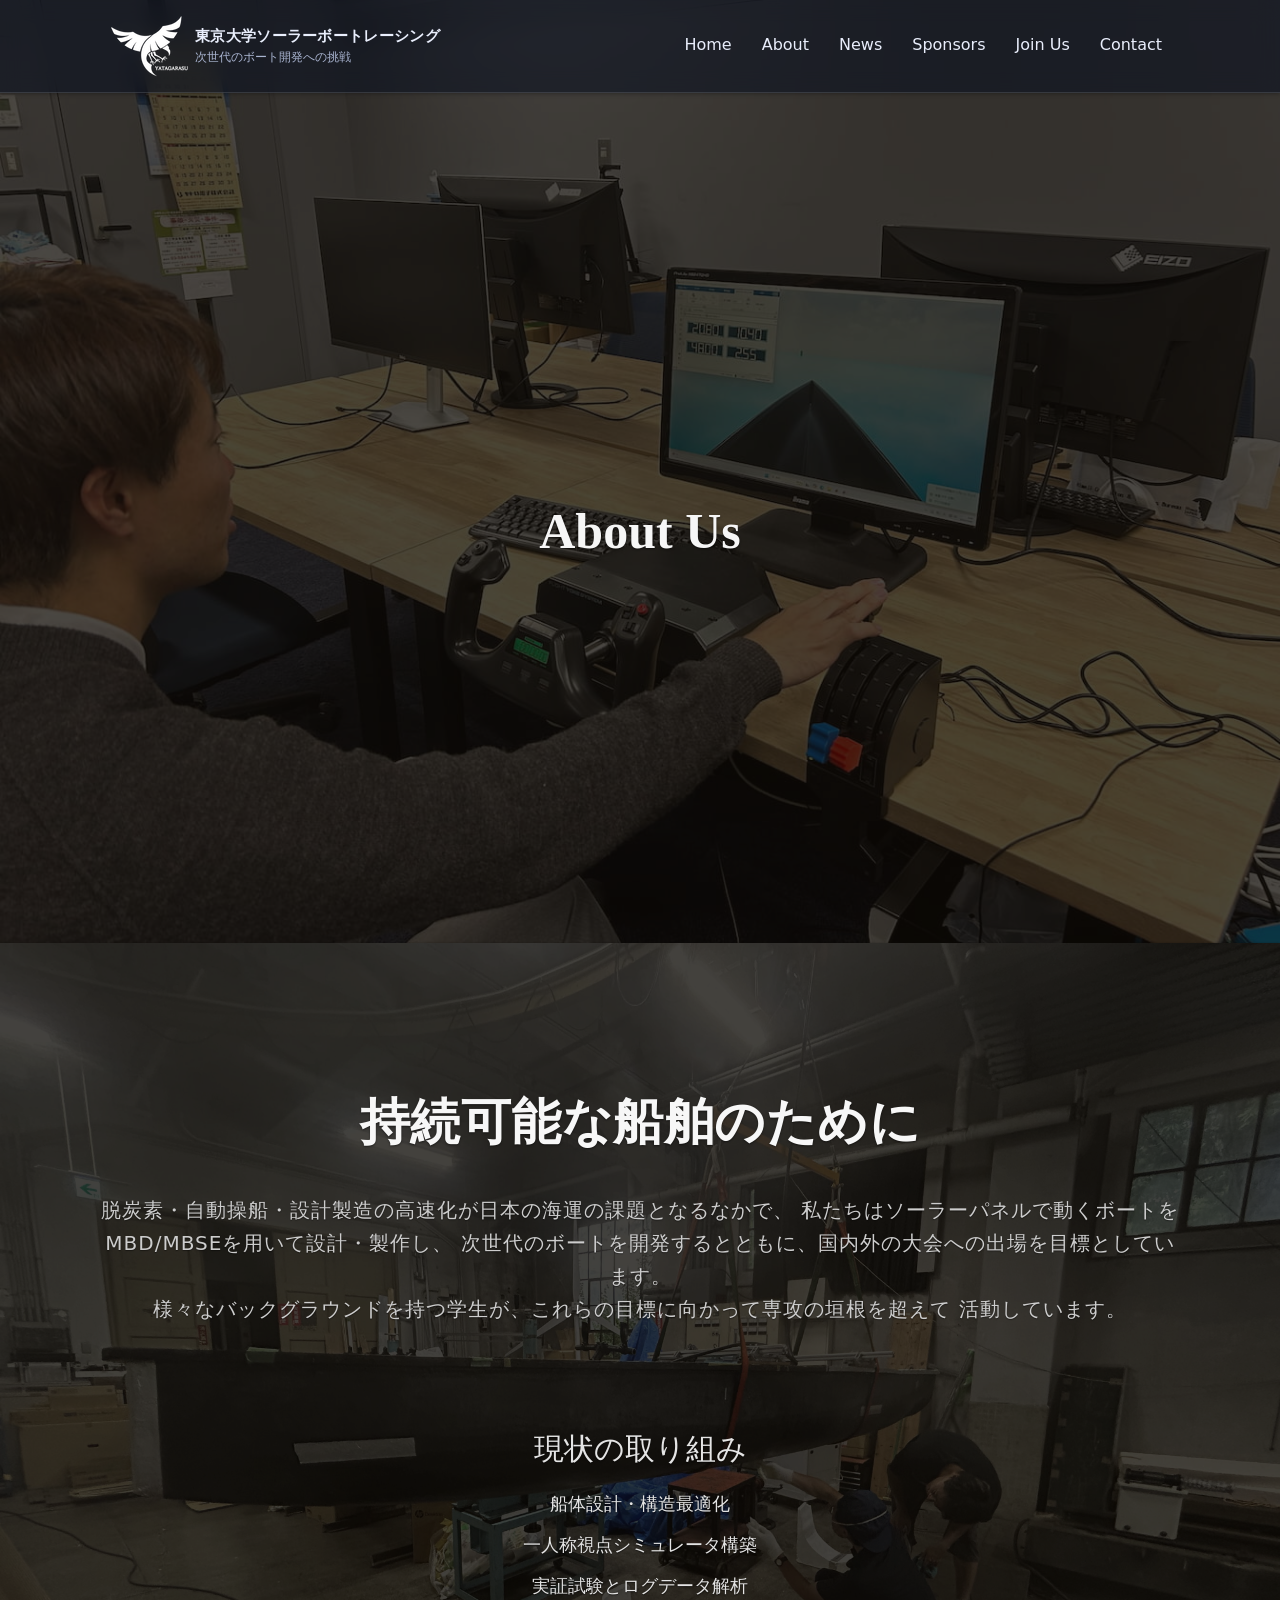
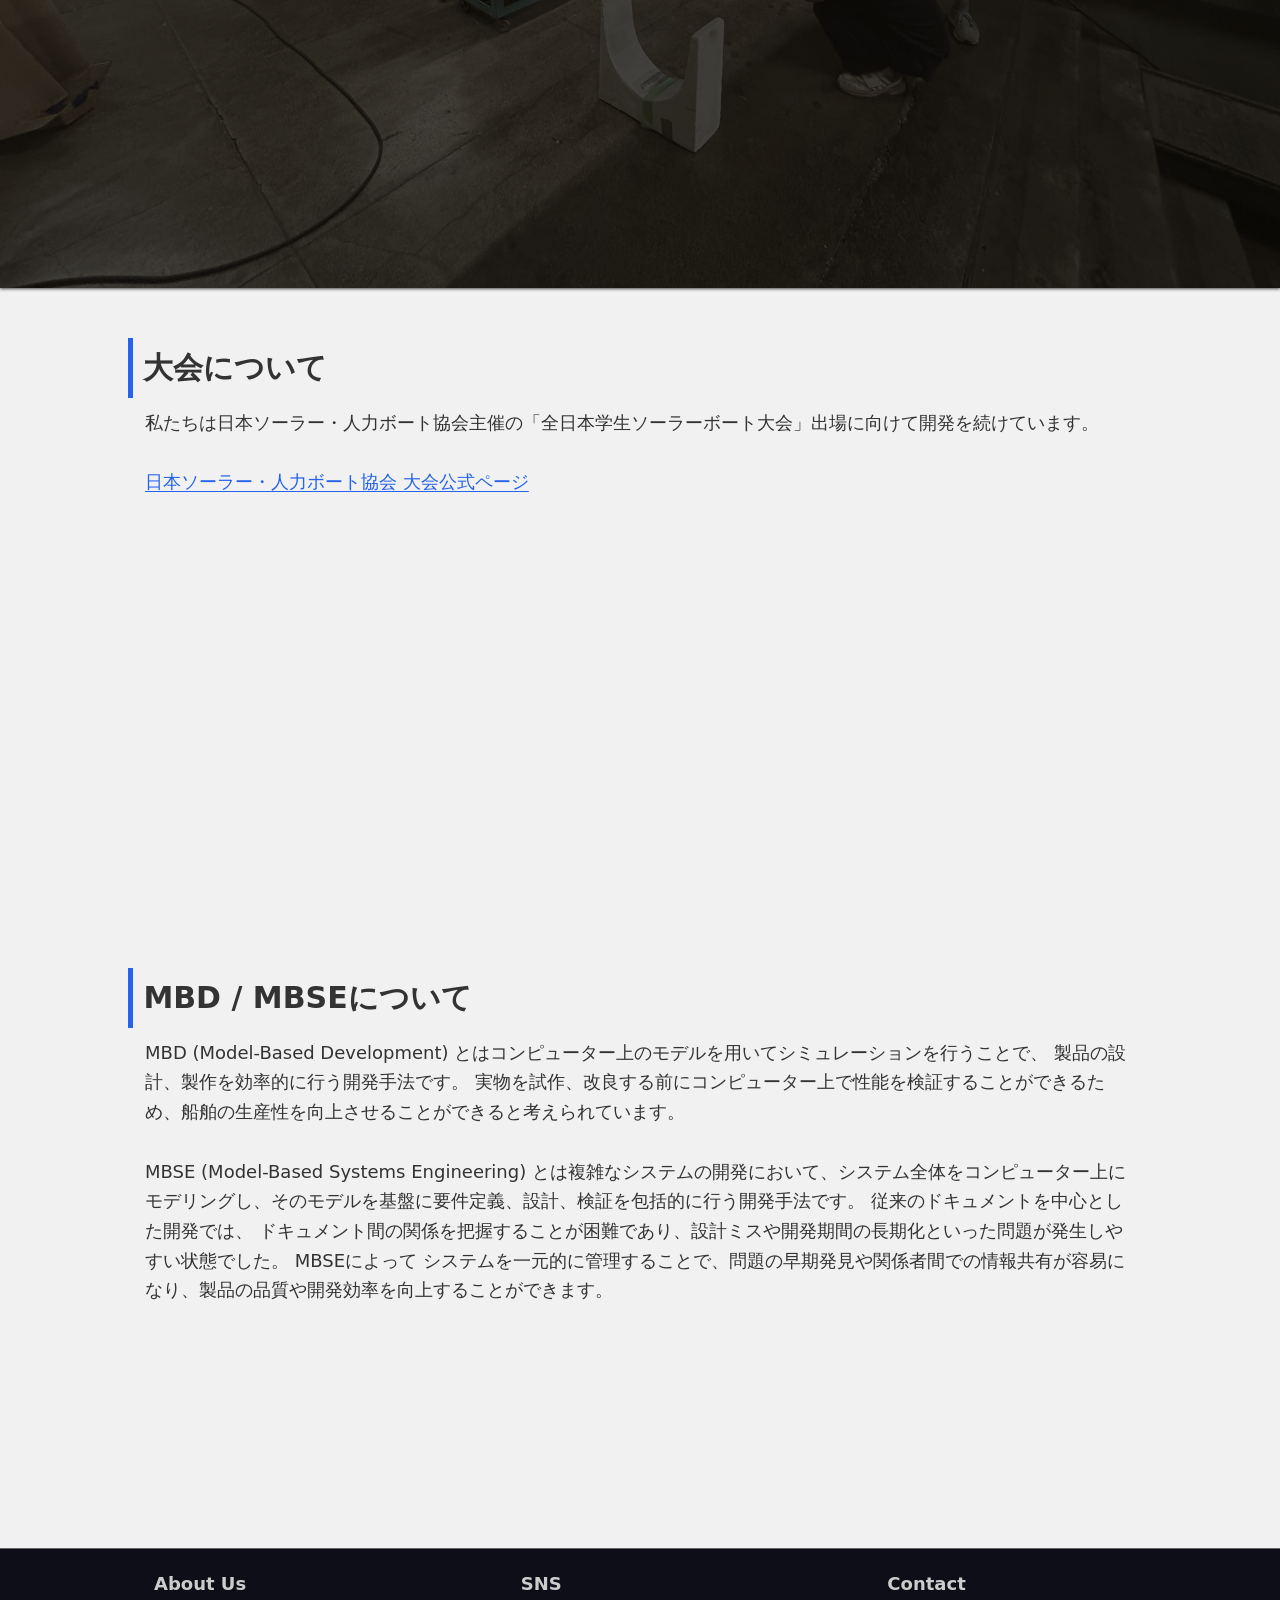
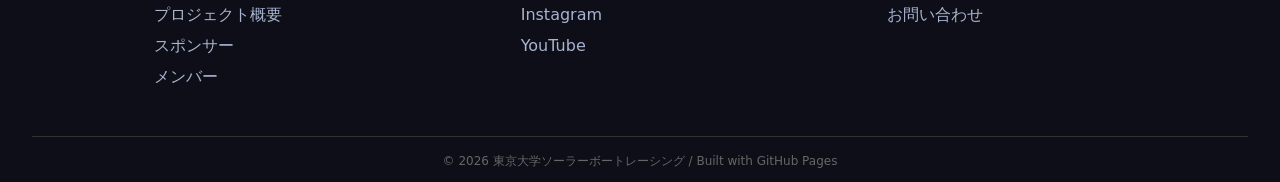
==== commit 1e7ca8ea: "大会紹介の欄を追加" ====
--- a/about.html
+++ b/about.html
@@ -66,6 +66,22 @@
       
     </div>
   </section>
+
+<section class="about-background">
+  <div class="about-container">
+    <div class="whats-competition-container">
+      <div class="whats-competition-title">
+        大会について
+      </div>
+      <p class="competition-lead">
+        私たちは日本ソーラー・人力ボート協会主催の「全日本学生ソーラーボート大会」出場に向けて開発を続けています。
+      </p>
+      <p class="competition-lead">
+        <a href="https://jsha.blue.coocan.jp/" class="competition-link" target="_blank" rel="noopener">日本ソーラー・人力ボート協会 大会公式ページ</a>
+      </p>
+    </div>
+  </div>
+</section>
 
 <section class="about-background">
   <div class="about-container">
--- a/assets/style.css
+++ b/assets/style.css
@@ -326,6 +326,30 @@
   font-weight:700;
 }
 .mbd-lead{
+  margin: 10px auto 30px auto;
+  width:90%;
+  font-size:clamp(16px,3vw,18px);
+}
+
+.competition-link{
+  display: inline-block;
+  color: #2563eb;
+  text-decoration: underline;
+  text-underline-offset: 3px;
+}
+
+.about-background .competition-link:hover{
+  color: #1d4ed8;
+}
+
+.whats-competition-title{
+  margin-top: 20px;
+  margin-left: 3vw;
+  padding: 5px 0 5px 10px;
+  border-left: 5px solid #2563eb;
+  font-weight:700;
+}
+.competition-lead{
   margin: 10px auto 30px auto;
   width:90%;
   font-size:clamp(16px,3vw,18px);
